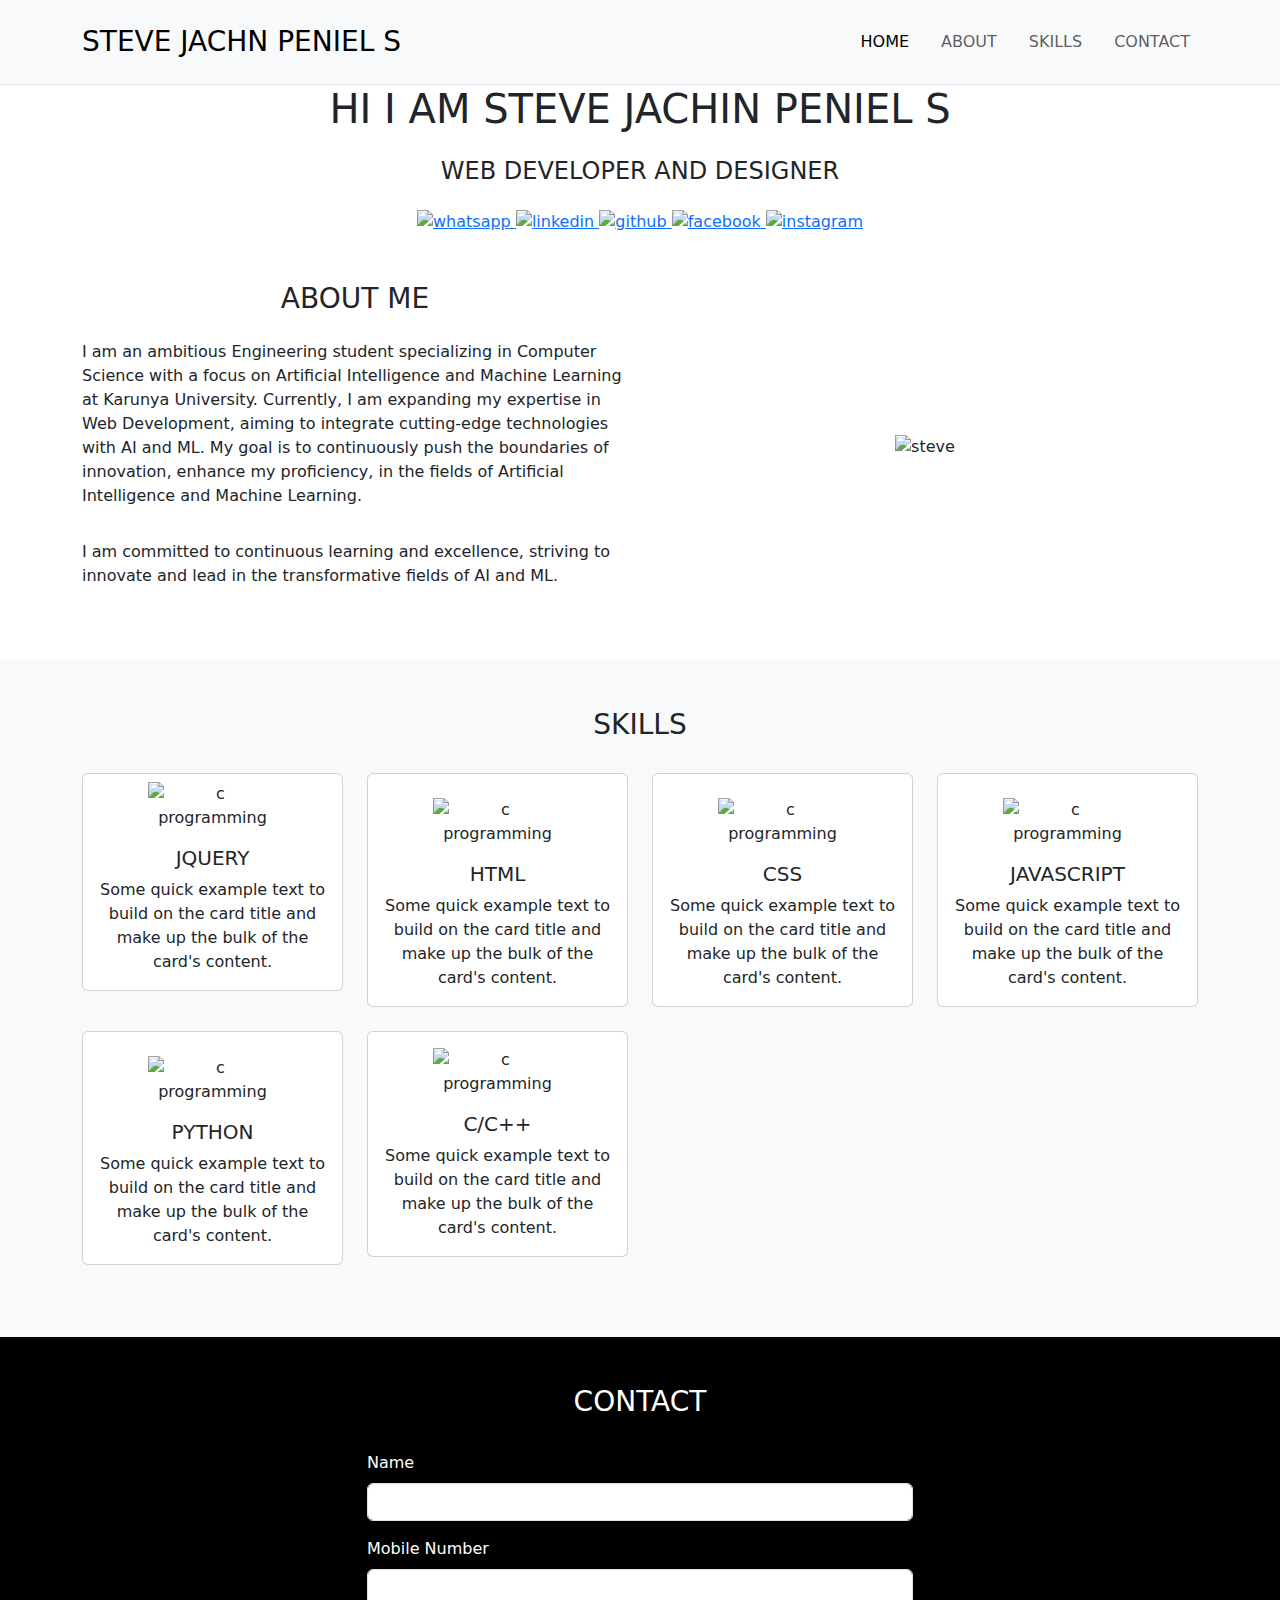
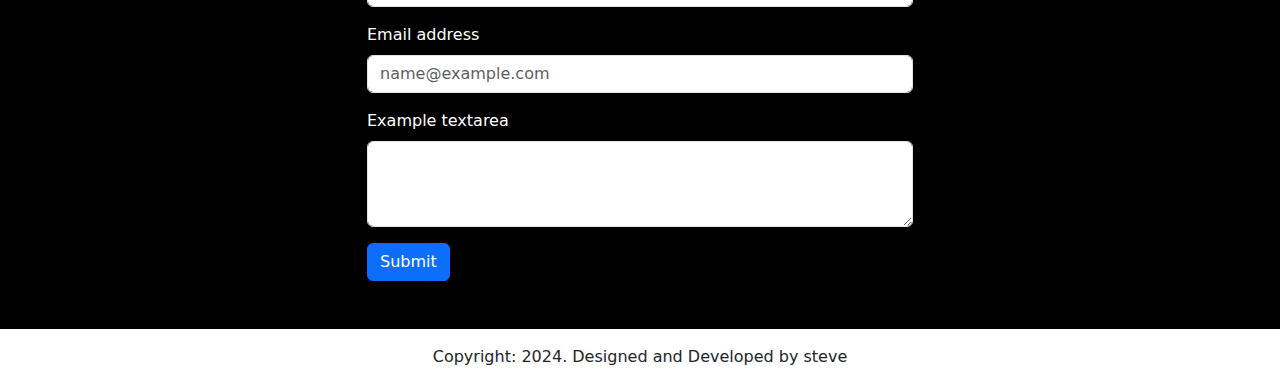
==== OneDrive/Documents/steve projects/Portfolio/index.html @ 95a3d72d "new projects added" ====
<!DOCTYPE html>
<html lang="en">
<head>
    <meta charset="UTF-8">
    <meta name="viewport" content="width=device-width, initial-scale=1.0">
    <title>STEVE PORTFOLIO</title>
    <link rel="preconnect" href="https://fonts.googleapis.com">
<link rel="preconnect" href="https://fonts.gstatic.com" crossorigin>
<link href="https://fonts.googleapis.com/css2?family=Poppins:wght@400;500;600&display=swap" rel="stylesheet">
    <link href="https://cdn.jsdelivr.net/npm/bootstrap@5.3.3/dist/css/bootstrap.min.css" rel="stylesheet" integrity="sha384-QWTKZyjpPEjISv5WaRU9OFeRpok6YctnYmDr5pNlyT2bRjXh0JMhjY6hW+ALEwIH" crossorigin="anonymous">
    <link rel="stylesheet" href="/Portfolio/css/styles.css">
</head>
<body>
    <nav class="navbar navbar-expand-lg bg-body-tertiary py-3 text-uppercase border-bottom border-light-subtle sticky-top">
        <div class="container">
          <a class="navbar-brand fs-3" href="#">STEVE JACHN PENIEL s</a>
          <button class="navbar-toggler" type="button" data-bs-toggle="collapse" data-bs-target="#navbarSupportedContent" aria-controls="navbarSupportedContent" aria-expanded="false" aria-label="Toggle navigation">
            <span class="navbar-toggler-icon"></span>
          </button>
          <div class="collapse navbar-collapse" id="navbarSupportedContent">
            <ul class="navbar-nav ms-auto mb-2 mb-lg-0 gap-3">
              <li class="nav-item">
                <a class="nav-link active" aria-current="page" href="#">Home</a>
              </li>
              <li class="nav-item">
                <a class="nav-link" href="#about">About</a>
              </li>
              <li class="nav-item">
                <a class="nav-link" href="#skills">Skills</a>
              </li>
              <li class="nav-item">
                <a class="nav-link" href="#contact">Contact</a>
              </li>
            </ul>
          </div>
        </div>
      </nav>
      <section class="banner text-center">
        <div class="container">
            <div class="row">
                <div class="col-md-12">
                    <div class="w-75 m-auto">
                        <h1 class="pb-3">HI I AM STEVE JACHIN PENIEL S</h1>
                        <h4 class="pb-3">WEB DEVELOPER AND DESIGNER</h4>
                        <a href="https://wa.me/+918056865948?text=Hi steve!!!" target="_blank">
                          <img src="/Portfolio/portfolioimg/whatsapp.png" alt="whatsapp" width="50">
                        </a>
                        <a href="https://www.linkedin.com/in/steve-jachin-peniel-s-825068296/" target="_blank">
                          <img src="/Portfolio/portfolioimg/linkedin.png" alt="linkedin" width="50">
                        </a>
                        <a href="https://github.com/SJP04" target="_blank">
                          <img src="/Portfolio/portfolioimg/github.png" alt="github" width="50">
                        </a>
                        <a href="https://www.facebook.com/profile.php?id=100049394502693" target="_blank">
                          <img src="/Portfolio/portfolioimg/facebook.png" alt="facebook" width="50">
                        </a>
                        <a href="https://www.instagram.com/steve7_jp/" target="_blank">
                          <img src="/Portfolio/portfolioimg/instagram.png" alt="instagram" width="50">
                        </a>
                    </div>                    
                </div>
            </div>
        </div> 
      </section>
      <section id="about" class="py-5">
        <div class="container">
            <div class="row align-items-center">
                <div class="col-md-6">
                    <h3 class="pb-3 text-center">ABOUT ME</h3>
                    <P class="pb-3">I am an ambitious Engineering student specializing in Computer Science with a focus on Artificial Intelligence and Machine Learning at Karunya University. Currently, I am expanding my expertise in Web Development, aiming to integrate cutting-edge technologies with AI and ML. My goal is to continuously push the boundaries of innovation, enhance my proficiency, in the fields of Artificial Intelligence and Machine Learning.</P>
                    <P class="pb-2">I am committed to continuous learning and excellence, striving to innovate and lead in the transformative fields of AI and ML.</P>
                </div>
                <div class="col-md-6 text-center">
                    <img src="/Portfolio/portfolioimg/steve college.jpg" alt="steve" class="img-fluid w-50" />
                </div>
            </div> 
        </div>
      </section>
      <section id="skills" class="bg-light py-5">
        <div class="container">
          <div class="row">
            <div class="col-md-12">
              <h3 class="text-center pb-4">SKILLS</h3>
            </div>
          </div>
          <div class="row">
            <div class="col-md-3">
              <div class="card text-center">
                <img src="/Portfolio/portfolioimg/jqueryimg.jpg" class="card-img-top w-50 m-auto pt-2" alt="c programming">
                <div class="card-body">
                  <h5 class="card-title">JQUERY</h5>
                  <p class="card-text">Some quick example text to build on the card title and make up the bulk of the card's content.</p>
                </div>
              </div>
            </div>
            <div class="col-md-3">
              <div class="card text-center">
                <img src="/Portfolio/portfolioimg/htmlimg.jpg" class="card-img-top w-50 m-auto pt-4" alt="c programming">
                <div class="card-body">
                  <h5 class="card-title">HTML</h5>
                  <p class="card-text">Some quick example text to build on the card title and make up the bulk of the card's content.</p>
                </div>
              </div>
            </div>
            <div class="col-md-3">
              <div class="card text-center">
                <img src="/Portfolio/portfolioimg/cssimg.jpg" class="card-img-top w-50 m-auto pt-4" alt="c programming">
                <div class="card-body">
                  <h5 class="card-title">CSS</h5>
                  <p class="card-text">Some quick example text to build on the card title and make up the bulk of the card's content.</p>
                </div>
              </div>
            </div>
            <div class="col-md-3">
              <div class="card text-center">
                <img src="/Portfolio/portfolioimg/javascriptimg.jpg" class="card-img-top w-50 m-auto pt-4" alt="c programming">
                <div class="card-body">
                  <h5 class="card-title">JAVASCRIPT</h5>
                  <p class="card-text">Some quick example text to build on the card title and make up the bulk of the card's content.</p>
                </div>
              </div>
            </div>
            <div class="col-md-3 py-4">
              <div class="card text-center">
                <img src="/Portfolio/portfolioimg/pyimg.jpg" class="card-img-top w-50 m-auto pt-4" alt="c programming">
                <div class="card-body">
                  <h5 class="card-title">PYTHON</h5>
                  <p class="card-text">Some quick example text to build on the card title and make up the bulk of the card's content.</p>
                </div>
              </div>
            </div>
            <div class="col-md-3 py-4">
              <div class="card text-center">
                <img src="/Portfolio/portfolioimg/cimg.jpg" class="card-img-top w-50 m-auto pt-3" alt="c programming">
                <div class="card-body">
                  <h5 class="card-title">C/C++</h5>
                  <p class="card-text">Some quick example text to build on the card title and make up the bulk of the card's content.</p>
                </div>
              </div>
            </div>
          </div>
        </div>
      </section>
      <section id="contact" class="bg-black text-white py-5">
        <div class="container">
          <div class="row">
            <div class="col-md-12">
              <h3 class="text-center pb-4">CONTACT</h3>
            </div>
        </div>
        <div class="row justify-content-center">
          <div class="col-md-6">
            <form>
              <div class="mb-3">
                <label for="exampleInputEmail1" class="form-label">Name</label>
                <input type="text" class="form-control" id="exampleInputname" aria-describedby="emailHelp">
              </div>
              <div class="mb-3">
                <label for="exampleInputEmail1" class="form-label">Mobile Number</label>
                <input type="number" class="form-control" id="exampleInputEmail1" aria-describedby="emailHelp">
              </div>
              <div class="mb-3">
                <label for="exampleFormControlInput1" class="form-label">Email address</label>
                <input type="email" class="form-control" id="exampleFormControlInput1" placeholder="name@example.com">
              </div>
              <div class="mb-3">
                <label for="exampleFormControlTextarea1" class="form-label">Example textarea</label>
                <textarea class="form-control" id="exampleFormControlTextarea1" rows="3"></textarea>
              </div>
              <button type="submit" class="btn btn-primary">Submit</button>
            </form>
          </div>
        </div>
      </section>
      <footer class="py-3">
        <div class="container">
          <div class="row">
            <div class="col-md-12">
              <p class="text-center m-0">Copyright: 2024. Designed and Developed by steve</p>
            </div>
          </div>
        </div>
      </footer>
</body>
<script src="https://cdn.jsdelivr.net/npm/bootstrap@5.3.3/dist/js/bootstrap.bundle.min.js" integrity="sha384-YvpcrYf0tY3lHB60NNkmXc5s9fDVZLESaAA55NDzOxhy9GkcIdslK1eN7N6jIeHz" crossorigin="anonymous"></script>
</html>
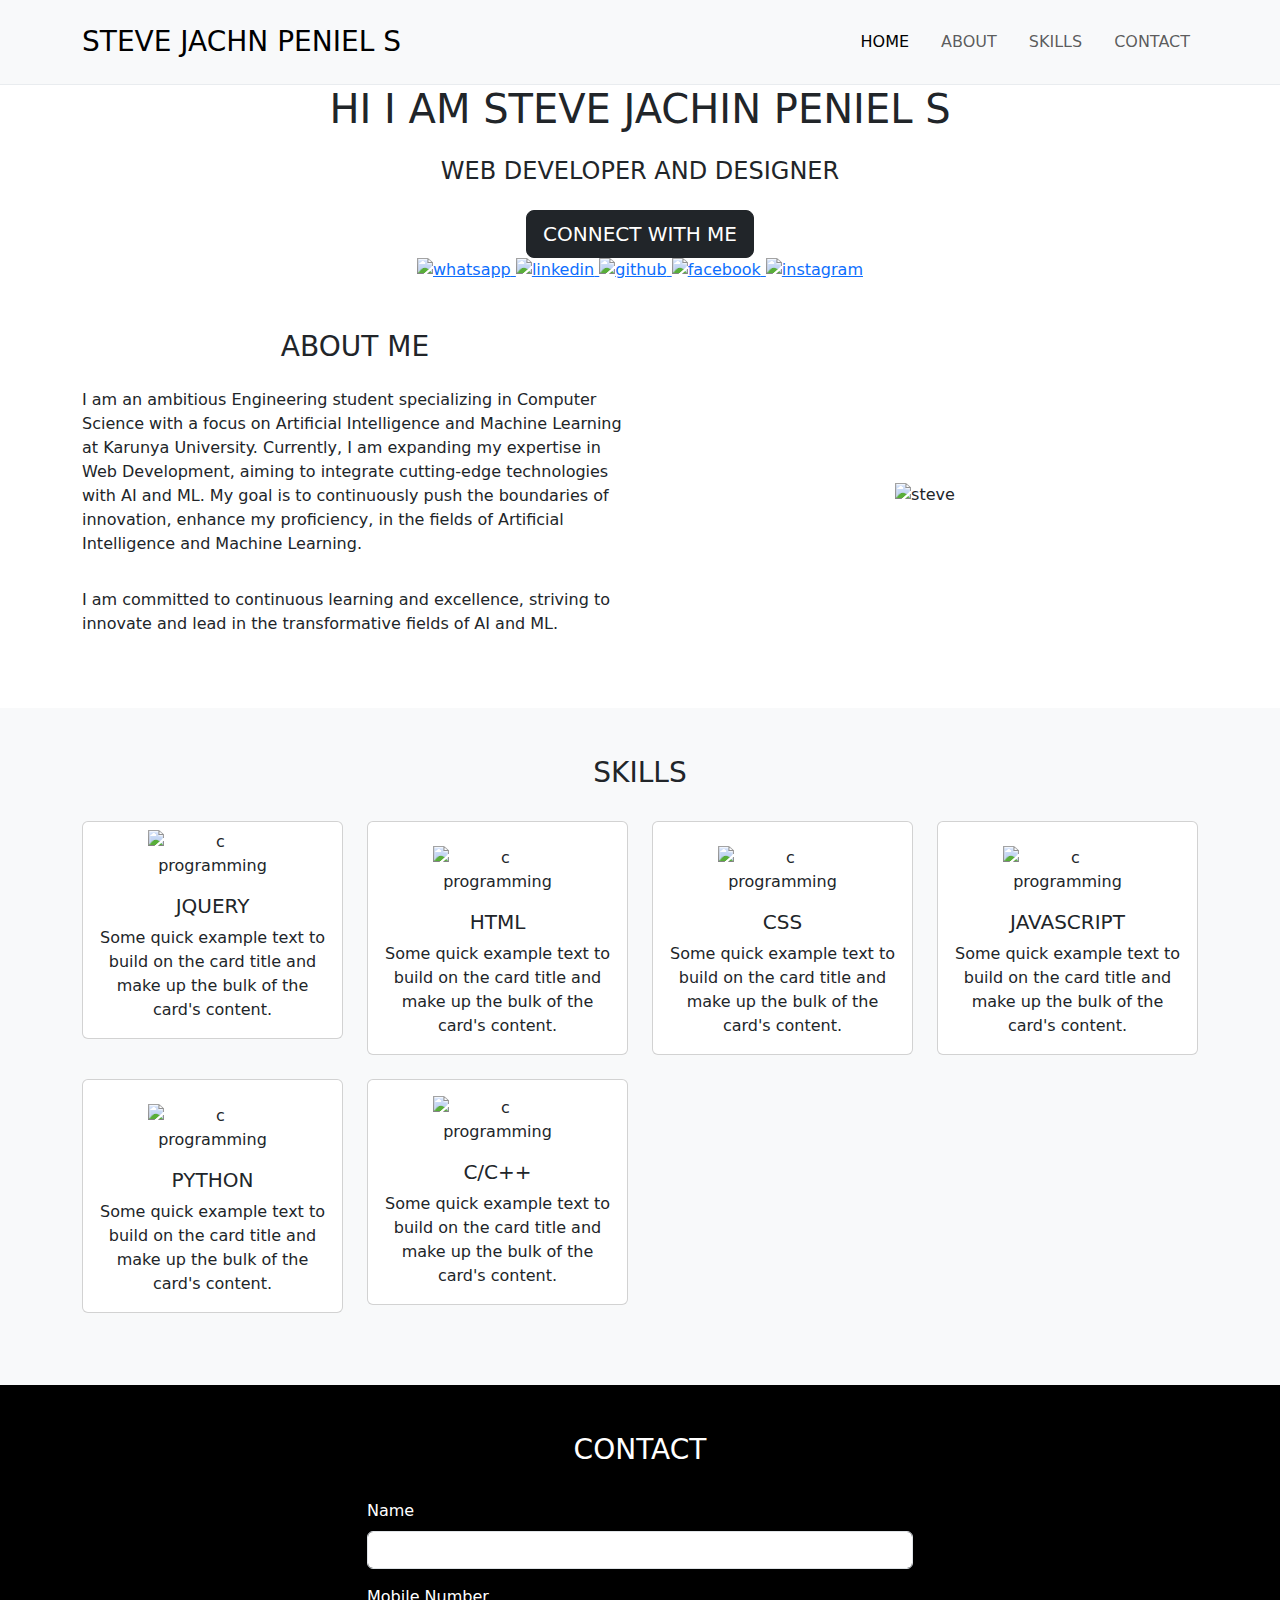
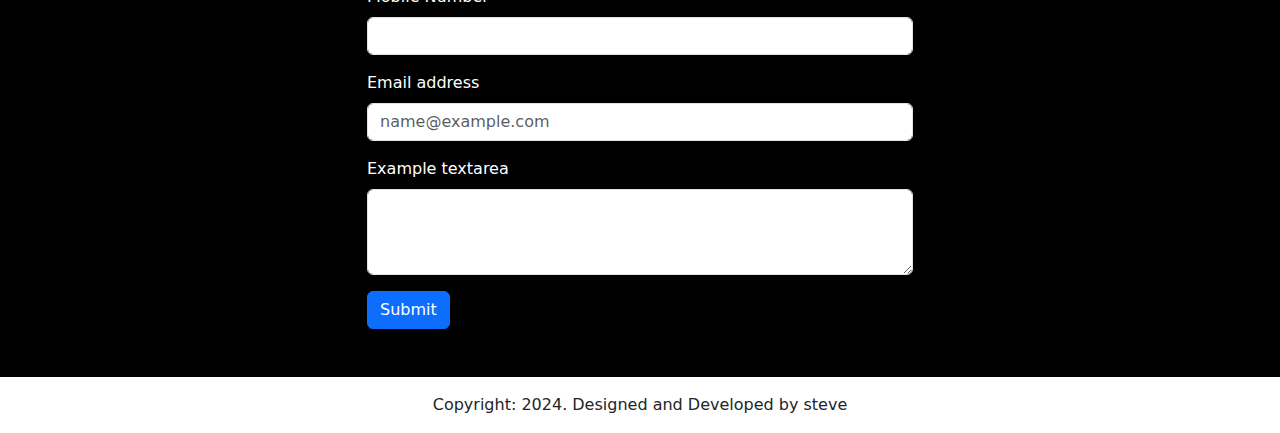
==== commit afe7ff43: "Updated index.html" ====
--- a/OneDrive/Documents/steve projects/Portfolio/index.html
+++ b/OneDrive/Documents/steve projects/Portfolio/index.html
@@ -42,20 +42,21 @@
                     <div class="w-75 m-auto">
                         <h1 class="pb-3">HI I AM STEVE JACHIN PENIEL S</h1>
                         <h4 class="pb-3">WEB DEVELOPER AND DESIGNER</h4>
+                        <button type="button" class="btn btn-dark btn-lg text-uppercase">Connect with me</button><br>
                         <a href="https://wa.me/+918056865948?text=Hi steve!!!" target="_blank">
-                          <img src="/Portfolio/portfolioimg/whatsapp.png" alt="whatsapp" width="50">
+                          <img src="/Portfolio/portfolioimg/whatsapp.png" alt="whatsapp" width="60" class="whatsapp">
                         </a>
                         <a href="https://www.linkedin.com/in/steve-jachin-peniel-s-825068296/" target="_blank">
-                          <img src="/Portfolio/portfolioimg/linkedin.png" alt="linkedin" width="50">
+                          <img src="/Portfolio/portfolioimg/linkedin.png" alt="linkedin" width="60" class="linkedin">
                         </a>
                         <a href="https://github.com/SJP04" target="_blank">
-                          <img src="/Portfolio/portfolioimg/github.png" alt="github" width="50">
+                          <img src="/Portfolio/portfolioimg/github.png" alt="github" width="60" class="github">
                         </a>
                         <a href="https://www.facebook.com/profile.php?id=100049394502693" target="_blank">
-                          <img src="/Portfolio/portfolioimg/facebook.png" alt="facebook" width="50">
+                          <img src="/Portfolio/portfolioimg/facebook.png" alt="facebook" width="60" class="facebook">
                         </a>
                         <a href="https://www.instagram.com/steve7_jp/" target="_blank">
-                          <img src="/Portfolio/portfolioimg/instagram.png" alt="instagram" width="50">
+                          <img src="/Portfolio/portfolioimg/instagram.png" alt="instagram" width="60" class="instagram">
                         </a>
                     </div>                    
                 </div>
